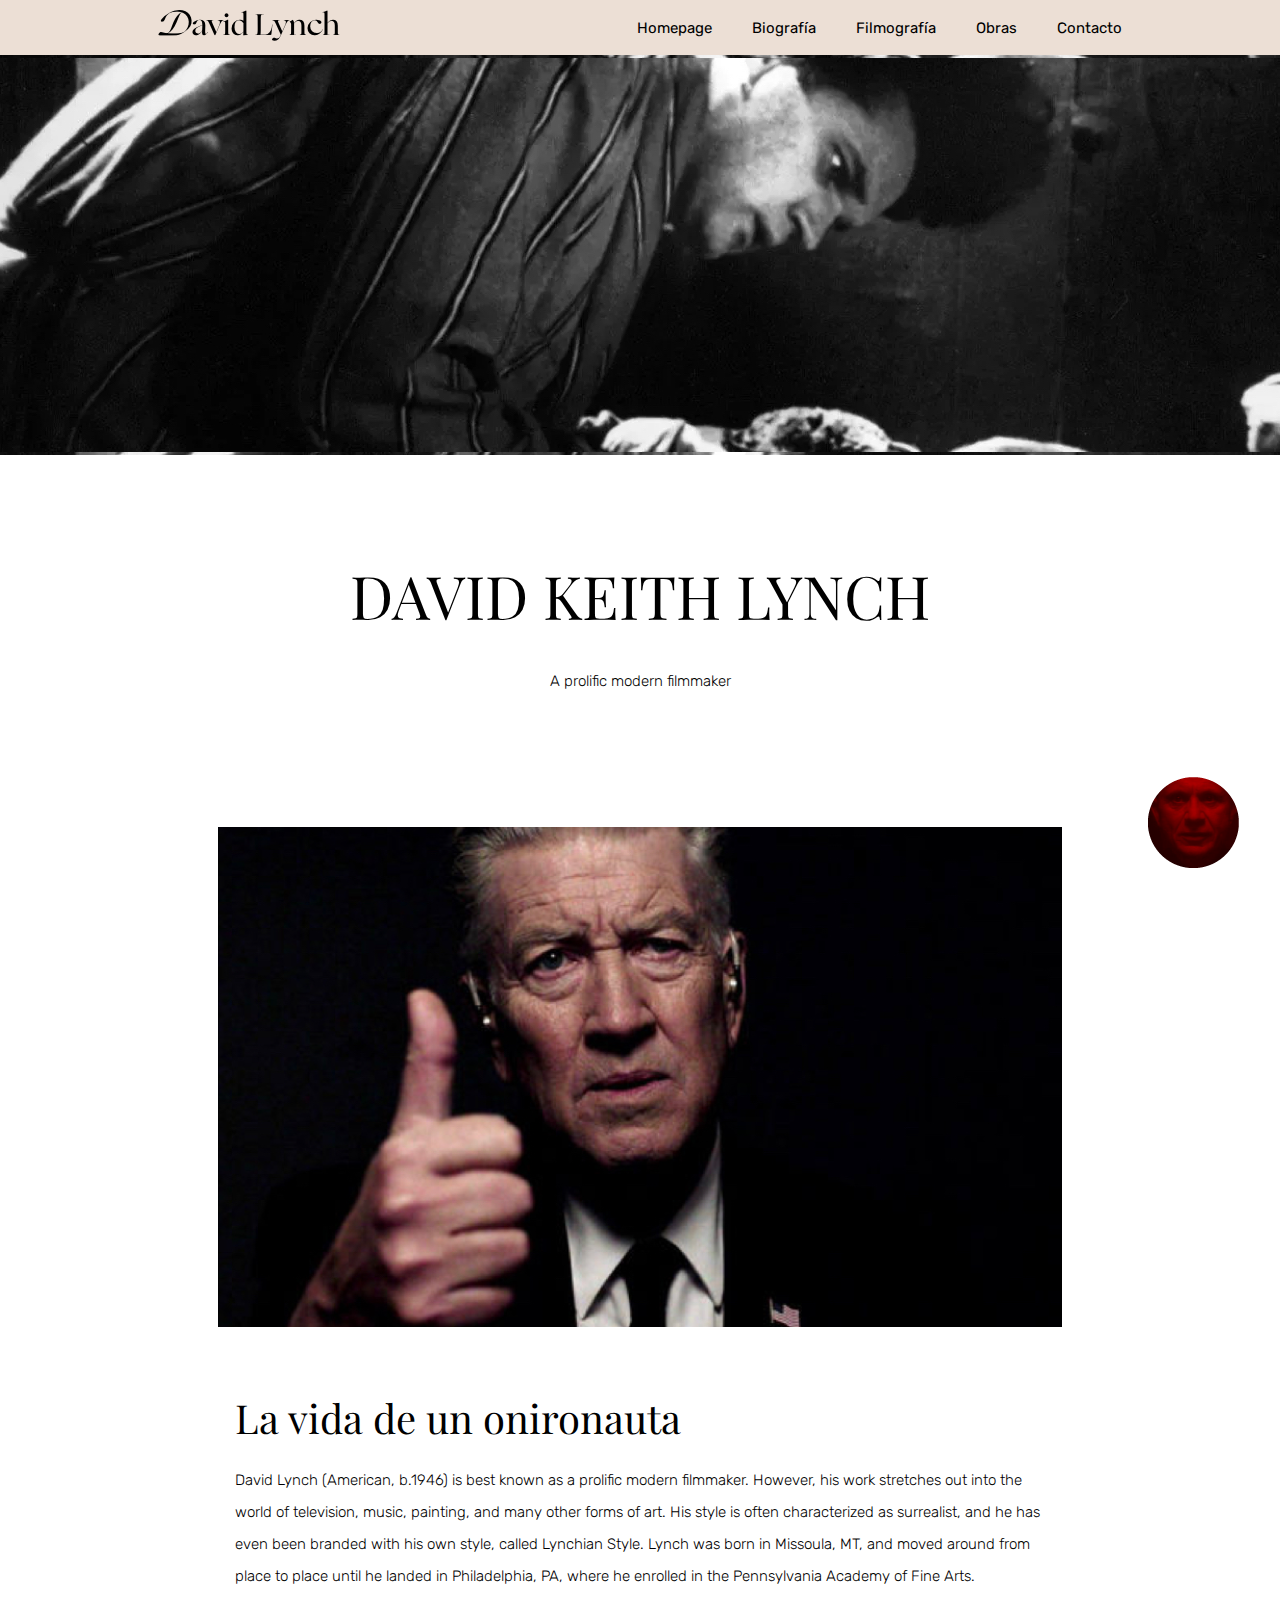
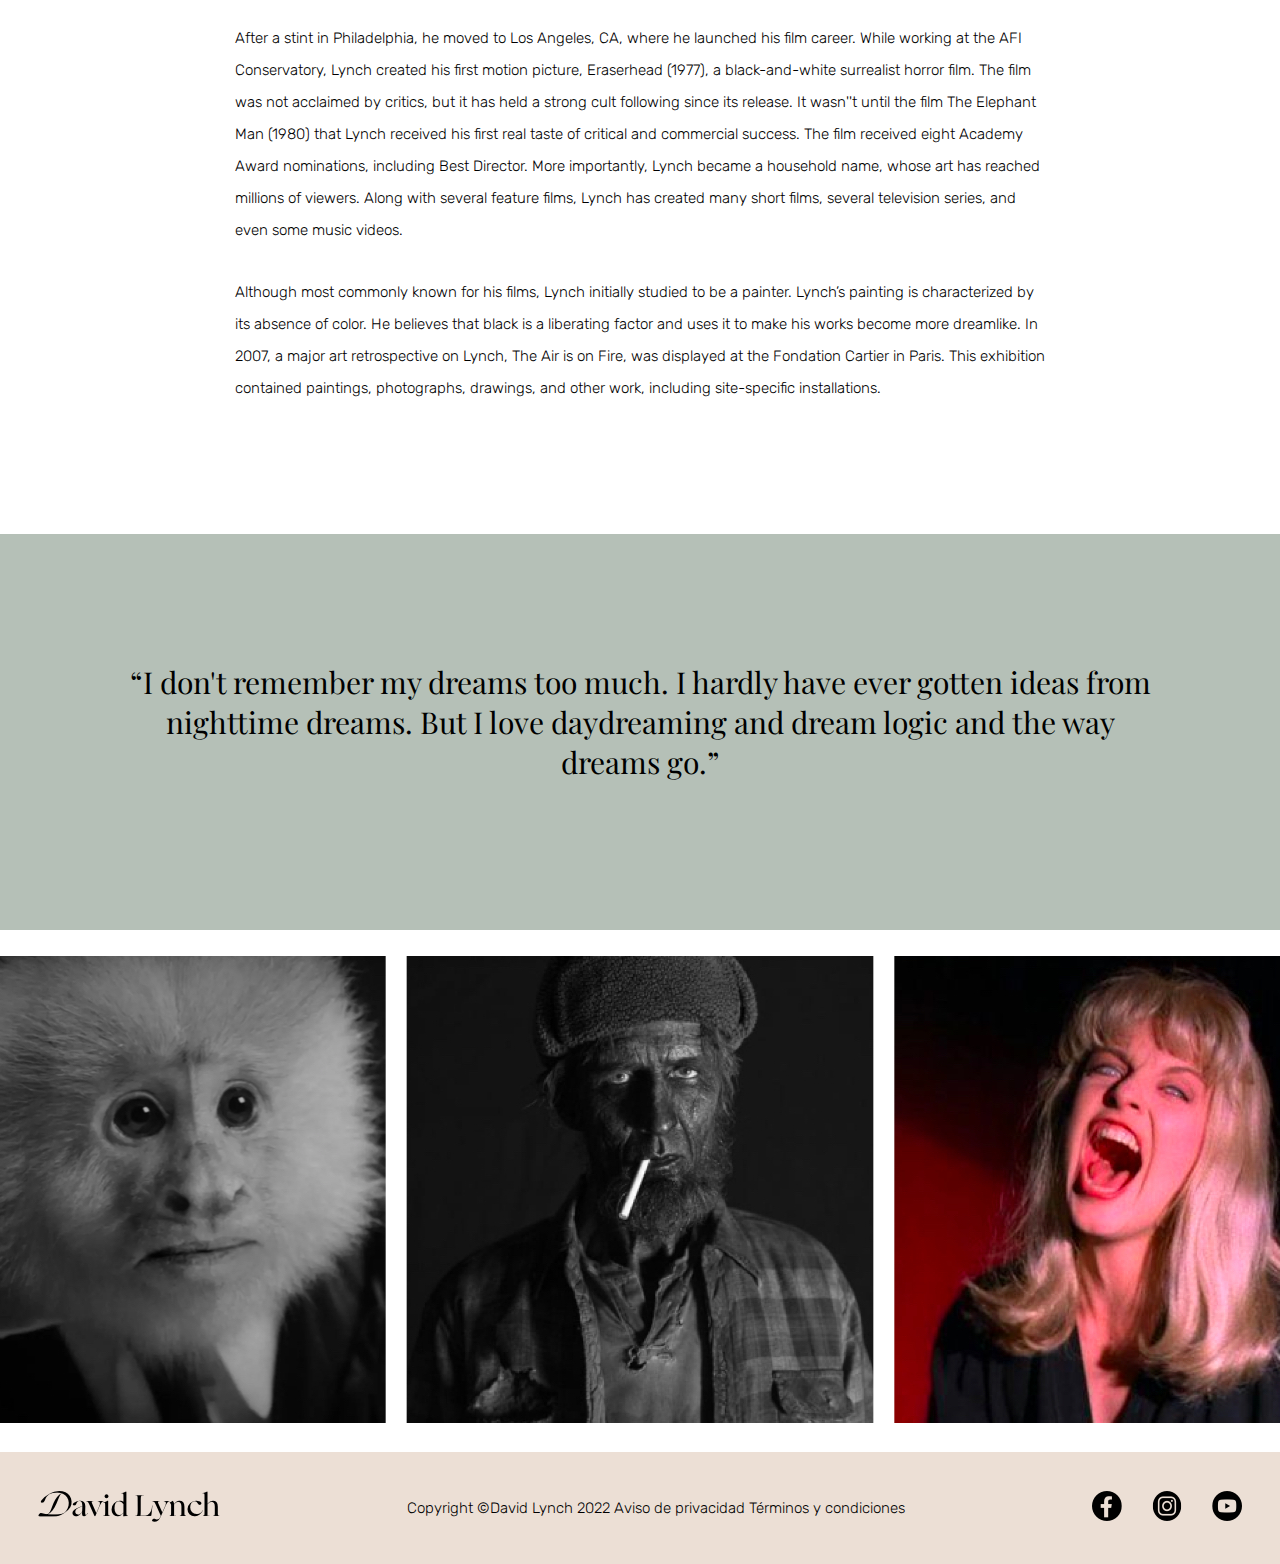
==== Pages/Biografia.html @ d625e441 "first commit" ====
<!DOCTYPE html>
<html lang="en">
<head>
    <meta charset="UTF-8">
    <meta http-equiv="X-UA-Compatible" content="IE=edge">
    <meta name="viewport" content="width=device-width, initial-scale=1.0">
    <link rel="stylesheet" href="../css/stylesheet.css">
    <link rel="stylesheet" href="https://fonts.googleapis.com/css2?family=Playfair+Display">
    <link rel="stylesheet" href="https://fonts.googleapis.com/css2?family=Playfair+Display:ital,wght@0,400;1,500&display=swap">
    <link rel="stylesheet" href="https://fonts.googleapis.com/css2?family=Rubik">
    <link rel="icon" href="../Images/Lynch-favicon.png">
    <title>David Lynch | Biografía</title>
</head>
<body>
     <!--INICIA CODIGO DE CONTENEDOR PADRE-->
    <div id="bio-ontainer">
            <!--INICIA HEADER-->
            <header id="header">
                <div class="headerLogo">
                    <a href="../index.html"><img src="../Images/David-Lynch-logo.png" alt="Lynch-Homepage"></a>
                </div>
                <div>
                    <nav> 
                        <ul>
                            <li><a href="../index.html">Homepage</a></li>
                            <li><a href="../Pages/Biografia.html">Biografía</a></li>
                            <li><a href="../Pages/Filmografia.html">Filmografía</a></li>
                            <li><a href="../Pages/Obras.html">Obras</a></li>
                            <li><a href="../Pages/Contacto.html">Contacto</a></li>
                        </ul>
                    </nav>
                </div>    
            </header>
        <!-- TERMINA HEADER -->
        <!-- INICIA CONTENIDO -->
        <main>
            <Section id="BioBloque1">
                <div class="Bio-img">
                </div>
            </Section>
            <Section id="BioBloque2">
                <div class="Bio-Cabeza">
                    <h1>
                        David Keith Lynch
                    </h1>
                    <p span class="Centeredtext">A prolific modern filmmaker</spam></p>
                </div>
                <div class="BioCabeza-img">
                </div>
                <div class="Bio-text">
                    <h2>La vida de un onironauta</h2>
                    <p>David Lynch (American, b.1946) is best known as a prolific modern filmmaker. However, his work stretches out into the world of television, music, painting, and many other forms of art. His style is often characterized as surrealist, and he has even been branded with his own style, called Lynchian Style. Lynch was born in Missoula, MT, and moved around from place to place until he landed in Philadelphia, PA, where he enrolled in the Pennsylvania Academy of Fine Arts.</p>
                    <p>After a stint in Philadelphia, he moved to Los Angeles, CA, where he launched his film career. While working at the AFI Conservatory, Lynch created his first motion picture, Eraserhead (1977), a black-and-white surrealist horror film. The film was not acclaimed by critics, but it has held a strong cult following since its release. It wasn''t until the film The Elephant Man (1980) that Lynch received his first real taste of critical and commercial success. The film received eight Academy Award nominations, including Best Director. More importantly, Lynch became a household name, whose art has reached millions of viewers. Along with several feature films, Lynch has created many short films, several television series, and even some music videos.</p>
                    <p>Although most commonly known for his films, Lynch initially studied to be a painter. Lynch’s painting is characterized by its absence of color. He believes that black is a liberating factor and uses it to make his works become more dreamlike. In 2007, a major art retrospective on Lynch, The Air is on Fire, was displayed at the Fondation Cartier in Paris. This exhibition contained paintings, photographs, drawings, and other work, including site-specific installations.</p>
                </div>
            </Section>
            <Section id="QuoteSection-flex">
                <div class="QuoteSection">
                    <h3>“I don't remember my dreams too much. I hardly have ever gotten ideas from nighttime dreams. But I love daydreaming and dream logic and the way dreams go.”</h3>
                </div>
            </Section>
            <Section class="BioImageGllery">
                <article>
                    <img src="../Images/Biography-img3.jpg" alt="Lynch-bio-3">
                </article>
                <article>
                    <img src="../Images/Biography-img4.jpg" alt="Lynch-bio-4">
                </article>
                <article>
                    <img src="../Images/Biography-img5.jpg" alt="Lynch-bio-5">
                </article>
            </Section> 
            <section class="fixed-image">
                <a href="https://c.tenor.com/D3eAYMCiX90AAAAC/david-lynch-what-did-jack-do.gif">
                    <div class="Imagen-fixed">
                    </div>
                </a>
            </section>
        </main>
        <!-- TERMINA CONTENIDO -->
        <!-- INICIA FOOTER -->
        <footer id="footer">
            <div>
                <a href="../index.html"><img src="../Images/David-Lynch-logo.png" alt="Lynch-Homepage"></a>
            </div>
            <div>
                <p>Copyright ©David Lynch 2022	Aviso de privacidad	Términos y condiciones </p>
            </div>
            <div class="Social-logos">
                <a href="https://www.facebook.com/"><img src="../Images/Lynch-footer-redes1.png" alt="Facebook"></a>
                <a href="https://instagram.com"><img src="../Images/Lynch-footer-redes2.png" alt="Instagram"></a>
                <a href="https://Youtube.com"><img src="../Images/Lynch-footer-redes3.png" alt="Youtube"></a> 
            </div>      
        </footer>
        <!-- TERMINA FOOTER -->
    </div>
</body>
</html>
---- css/stylesheet.css ----
/*---------------COMIENZA CODIGO CSS DEL INDEX---------------*/


/* RESET */
*{
    padding: 0;
    margin: 0;
}

/* ESTILOS DE TEXTO */

h1 {
    font-family: 'Playfair Display', serif;
    font-size: 60px;
    font-weight: 100;
    text-align: left;
    text-transform: uppercase;
    line-height: 5rem;
    padding-bottom: 30px;
    margin: auto;
}

    @media screen and (max-width: 767px){
        h1{
            font-size: 40px;
            font-weight: 80;
            line-height: 4rem;
            padding-bottom: 20px;
        }
    }

h2 {
    font-family: 'Playfair Display', serif;
    font-size: 40px;
    font-weight:100;
    margin: auto;
    padding-bottom: 20px;
}

    @media screen and (max-width: 767px){
        h2{
            font-size: 30px;
            font-weight:90;
        }
    }

h3 {
    font-family: 'Playfair Display', serif;
    font-size: 30px;
    font-weight:200;
    margin: auto;
    padding-bottom: 20px;
}

h4 {
    font-family: 'Playfair Display', serif;
    font-style: italic;
    font-size: 15px;
    font-weight:bold;
    margin: auto;
}

p {
    font-family: 'Rubik', sans-serif;
    font-size: 15px;
    font-weight: lighter;
    text-align: left;
    line-height: 2rem;
    margin: auto;
    padding-bottom: 30px;
}

    @media screen and (max-width: 767px){
        p{
            font-size: 13px;
            line-height: 30px;
            padding-bottom: 20px;
            
        }
    }

.span-italic{
    font-style: italic;
}

.Centeredtext {
    text-align: center;
}

/* ESTILOS DE BOTON */

button{
    width: 200px;
    padding: 2%;
    font-family: 'Rubik', sans-serif;
    font-size: 15px;
    font-weight: lighter;
    background-color: rgb(236, 223, 213);
    color: rgb(0, 0, 0);
    border: none;
    transition: 0.5s;
    float: left;
} 

    button:hover{
        background-color: rgb(51, 121, 65);
        color: rgb(255, 255, 255);
        border: none;
        cursor: pointer;
    }

 /* GRID LAYOUT */

 #container{
    display:grid;
    grid-template-areas:
        "header"
        "hero"
        "about"
        "films"
        "video"
        "footer";
    grid-template-rows: auto;
    grid-template-columns: 100%;
    box-sizing: border-box;
}

 header {
    grid-area: header;
    display: flex;
    background-color: rgb(236, 223, 213);
    justify-content: space-around;
    align-items: center;
    padding:10px;
}

#hero {
    grid-area: hero;
    display: flex;
    flex-direction: column;
}

/* MENU DE NAVEGACION */

.headerLogo {
    display: flex;
}

header a {
    font-family: 'Rubik',Calibri,sans-serif;
    font-size: 15px;
    text-align: center;
    text-decoration: none;
    color: #000000;
    transition: 0.5s;
}


header a:hover {
    text-decoration: underline;
    color: rgb(150, 150, 150);
}

header ul {
    list-style-type: none;
    display:flex;
    /* padding:10px; */
    gap: 40px;
}

/* HERO DEL HOME */

.hero-image {
    background-image: linear-gradient(rgba(0, 0, 0, 0.5), rgba(0, 0, 0, 0.5)), url("../Images/Homepage-section1.jpg");
    /* height: 1024px; */
    background-position: center center;
    background-repeat: no-repeat;
    background-size: cover;
    position: inherit;
    display: flex;
}

.hero-text {
    color:white;
    width: 500px;
    padding: 15% 0 15% 10%;
    text-align: center;
    /* padding-top: 20%; */
    display:flex;
    flex-direction: column;
}

    @media screen and (max-width: 767px){
        .hero-text {
            width: 100%;
            padding: 50% 10% 50% 10%;
            max-height: 700px;
        }
    }

/* SECCION DOS DEL HOME */

#BloqueDos {
    grid-area: about;
    display: flex;
    padding: 10%;
    justify-content: space-between;
    gap: 100px;
}


.Imagen-BloqueDos img {
    -webkit-filter: blur(3px);
    filter: blur(8px);
    -webkit-transition: .3s ease-in-out;
    transition: .4s ease-in-out;
    cursor: pointer;
}


.Imagen-BloqueDos img:hover {
    -webkit-filter: blur(0);
    filter: blur(0);
}  

.Texto-BloqueDos {
    display: block;
    width:600px;
    margin-top: 10%;
}


/* SECCION TRES DEL HOME */

#BloqueTres{
    grid-area: films;
    display: flex;
    flex-direction: column;
    background: linear-gradient(-55deg, #f7dcd4, #8dbea5, #f5b46a, #c1b5d7);
	background-size: 400% 400%;
	animation: gradient 10s ease infinite;
    padding: 10%;
}

@keyframes gradient {
	0% {
		background-position: 0% 50%;
	}
	50% {
		background-position: 100% 50%;
	}
	100% {
		background-position: 0% 50%;
	}
}

.Section3texto{
    width:600px;
    margin: auto;
}

    .Section3texto p,h3 {
        text-align: center;
    }

.Filmes{
    display: flex;
    justify-content: space-between;
    padding: 3%;

}

.Filmes img{
    transition: .4s ease-in-out;
    cursor:pointer;
}

.Filmes img:hover{
    clip-path: polygon(50% 0%, 100% 50%, 50% 100%, 0% 50%);
    transform: translateY(-10%);
    /* transition-timing-function: var(--bounce-out); */
  }

.Imagen-fixed {
    position: fixed;
    width: 100px;
    height: 100px;
    margin: auto;
    background: url("../Images/Lynch-fixed-home.png");
    background-position: center;
    background-size: cover;
    -webkit-animation:spin 2s linear infinite;
    -moz-animation:spin 2s linear infinite;
    animation:spin 2s linear infinite;
    right: 3%;
    bottom: 3%;
    cursor:pointer;
    /* z-index: 1; */
}

@-moz-keyframes spin { 
    100% { -moz-transform: rotate(360deg); } 
}
@-webkit-keyframes spin { 
    100% { -webkit-transform: rotate(360deg); } 
}
@keyframes spin { 
    100% { 
        -webkit-transform: rotate(360deg); 
        transform:rotate(360deg); 
    } 
}

/* VIDEO IFRAME */

#Video{
    grid-area: video;
    display: flex;
}

/* FOOTER DEL SITIO */

#footer{
    display: flex;
    grid-area: footer;
    padding:3%;
    background-color: rgb(236, 223, 213);
    align-items: center;
    justify-content: space-between;
} 

#footer p{
    padding-bottom: 0px;
}

#footer a:hover{
    opacity: 0.5;
    transition: 0.5s;
}

    #footer a:hover{
        opacity: 0.2;
    }

.Social-logos{
    display: flex;
    gap:30px
}

/* MEDIA QUERIES */

@media screen and (max-width: 767px){
    #header {
        display: block;
    }

    #header ul {
        display: none;
    }

    .headerLogo {
        display: flex;
        justify-content: center;
    }

    #BloqueDos {
        display: flex;
        flex-direction: column-reverse;
        gap:0;
    }

    .Imagen-BloqueDos{ 
        margin: auto;
    }

    .Texto-BloqueDos {
        display: block;
        width:80%;
        padding: 10% 0 10% 0;
        margin: 0 auto;
    }

    #BloqueTres {
        width: 80%;
    }
    
    .Section3texto{
        width:100%;
        margin: auto;
    }
    
    .Filmes{
        display: flex;
        flex-direction: column;
        gap: 50px;
        margin: auto;
    
    }

    #BloqueDos {
        width:100%;
        padding:0%;
        overflow: hidden;

    }

    #footer{
        display: flex;
        flex-direction: column;
        padding:10% 90px 10% 90px;
        gap: 20px;
        margin: 0 auto;
    }
    
    #footer p{
        text-align: center;
    }

    .fixed-image {
        display: none;
    }
    
}




/*---------------COMIENZA CODIGO CSS DE BIOGRAFÍA---------------*/


/* SECCION UNO DE BIOGRAFIA */

#bio-ontainer{
    display: grid;
    grid-template-areas:
        "header"
        "main"
        "footer";
    grid-template-rows: auto;
    grid-template-columns: 100%;
    box-sizing: border-box;
}

/* header{
    grid-area: header;
    display: flex;
}

main{
    grid-area: main;
}

footer {
    grid-area: footer;
    display: flex;
} */

#BioBloque1{
    display: flex;
    flex-direction: column;
}

.Bio-img{
    overflow: hidden;
    background-image: url(../Images/Biography-img1.jpg);
    background-position:center;
    height: 400px;
}

#BioBloque2{
    display: flex;
    flex-direction: column;
}


.Bio-Cabeza {
    padding: 100px;
    text-align: center;
}
    .Bio-Cabeza h1, img{
        text-align: center;
    }

    @media screen and (max-width: 767px){
        .Bio-Cabeza {
            width: 80%;
            padding: 100px 0 0 0;
            margin: 0 auto;
        }
    }

/* .BioCabeza-img {
    padding-top: 50px;
} */

.Bio-text {
    width: 810px;
    margin:0 auto;
    padding-bottom: 100px;
    padding-top: 5%;

}

    @media screen and (max-width: 767px){
        .Bio-text {
            width: 80%;
            margin:0 auto;
            padding-top: 10%;
        
        }
    }


.BioCabeza-img{
    overflow: hidden;
    background-image: url(../Images/Biography-img2.jpg);
    width:66%;
    height: 500px;
    margin: 0 auto;
    background-size:cover;
    background-position: center center;
    transition: transform .9s;
    cursor: pointer;
}

.BioCabeza-img:hover{
    transform: scale(1.12); 
    filter: hue-rotate(235deg);
}
        @media screen and (max-width: 767px){
            .BioCabeza-img{
                width:80%;
                height: 500px;
            }
            
        }
/* SECCION DOS DE BIOGRAFIA */

#QuoteSection-flex{
    display: flex;
}

.QuoteSection{
    background-color: rgb(181, 192, 183);
    padding: 10%;
}

/* SECCION TRES DE BIOGRAFÍA */

.BioImageGllery {
    display: flex;
    gap: 20px;
    justify-content: center;
    padding: 2% 0;
    overflow: hidden;
    cursor: pointer;
}

.BioImageGllery img{
    transition: transform .9s;
}

.BioImageGllery img:hover{
    -ms-transform: scale(.9); /* IE 9 */
    -webkit-transform: scale(.9); /* Safari 3-8 */
    transform: scale(.9); 
    filter: invert(100%);
    
}


    @media screen and (max-width: 767px){
        .BioImageGllery {
            display: flex;
            flex-direction: column;
            align-items: center;
            padding: 5% 0 5% 0;
        
        }
    }


/*---------------COMIENZA CODIGO CSS DE FILMOGRAFÍA---------------*/

.Films-hero-image {
    background-image: linear-gradient(rgba(0, 0, 0, 0.5), rgba(0, 0, 0, 0.5)), url("../Images/Filmografia-section1.jpeg");
    height: 460px;
    background-position: center center;
    background-repeat: no-repeat;
    background-size: cover;
    position: inherit;
}

.Films-hero-text {
    color: white;
    width: 500px;
    margin: 0 auto;
    padding-top: 10%;
}


.FilmsRow {
    display: flex;
    padding: 50px 100px;
    justify-content: center;
    gap: 20px;

}

/*---------------COMIENZA CODIGO CSS DE OBRAS---------------*/

.Obra-Hero {
    background-color: rgb(181, 192, 183);;
    height: 580px;
}

.Obra-Hero-text {
    width: 444px;
    margin: 0 auto;
    text-align: center;
    padding-top: 80px;
}

    .Obra-Hero-text img{
        padding-bottom: 20px;
    }


.Container-BloqueDos{
    padding: 150px;
}

.ObraImagen-BloqueDos {
    display: inline-block;
    width: 50%;
    position: relative;
}

.ObraTexto-BloqueDos {
    display: inline-block;
    width:500px;
    position: absolute;
    margin-top: 10%;
}


.Obra-Section3 {
    padding: 100px;
    background-color: rgb(234, 242, 236);
    text-align: center;
}

.Obra-Section3Content {
    width: 700px;
    margin: 0 auto;
}



/*---------------COMIENZA CODIGO CSS DE contacto---------------*/

.Contacto-hero-image{
    background-image: url("../Images/Contacto-img1.jpg");
    height: 500px;
    background-position: center center;
    background-size: cover;
}

.ContactForm {
    padding:100px;
    width:600px;
    margin: 0 auto;
}

#Formulario p {
    padding-bottom: 0px;
}

.InputForm {
    width: 600px;
    padding: 2% 2%;
    background-color: #e5e5e5;
    border: none;
}

.InputForm-textarea {
    width: 600px;
    padding: 2% 2%;
    background-color: #e5e5e5;
    border: none;
    height: 150px;
}

.radio-form{
    width:600px;
    display: flex;
    gap: 30px;
}

.form-buttons {
    display: flex;
    gap: 20px;
}

.formButton{
    width: 200px;
    padding: 2%;
    font-family: 'Rubik', sans-serif;
    font-size: 15px;
    font-weight: lighter;
    background-color: rgb(236, 223, 213);
    color: rgb(0, 0, 0);
    border: none;
    transition: 0.5s;
    float: left;
}

.formButton:hover{
    background-color: rgb(51, 121, 65);
    color: rgb(255, 255, 255);
    border: none;
    cursor: pointer;
}

.hombre-form {
    width: 50%;
    display: flex;
    background-color: #e5e5e5;
    padding: 2% 2%;
    align-items: center;
}

.placeholder{
    font-size: 13px;
    text-align: left;
}
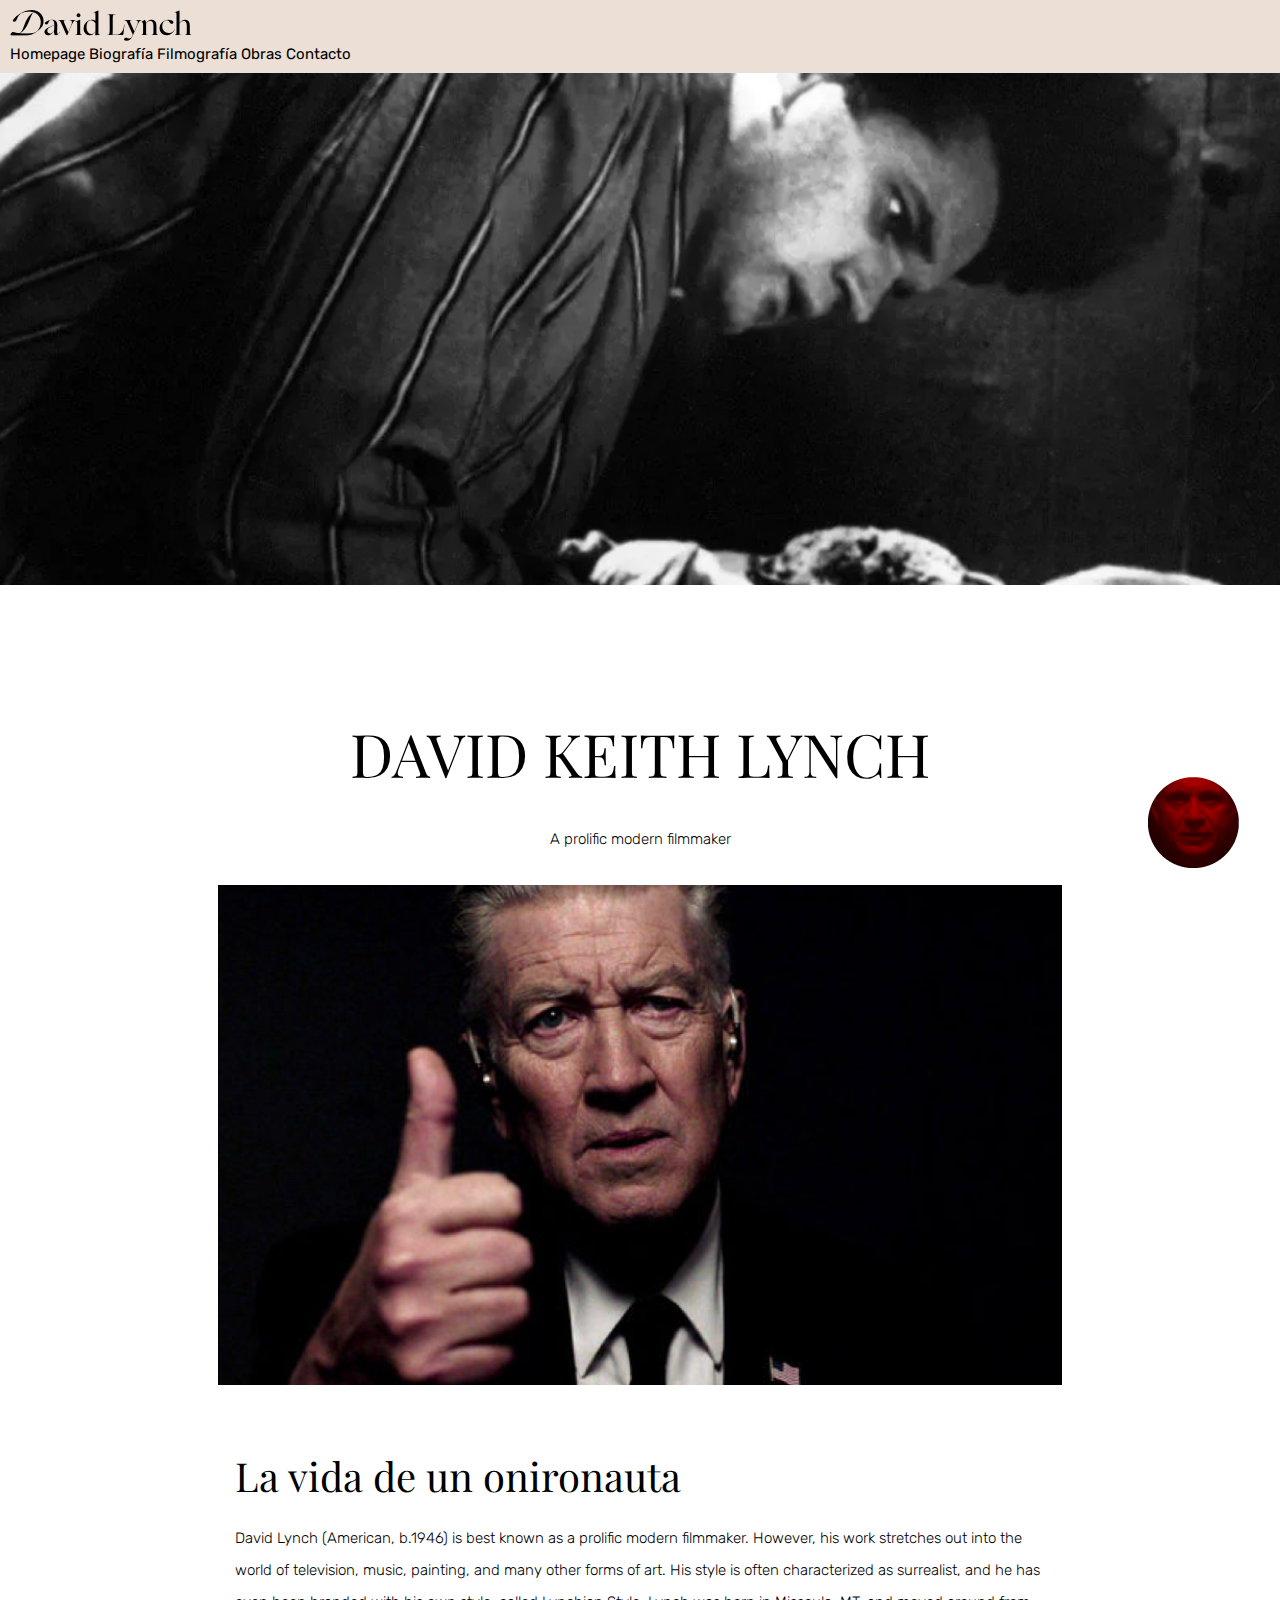
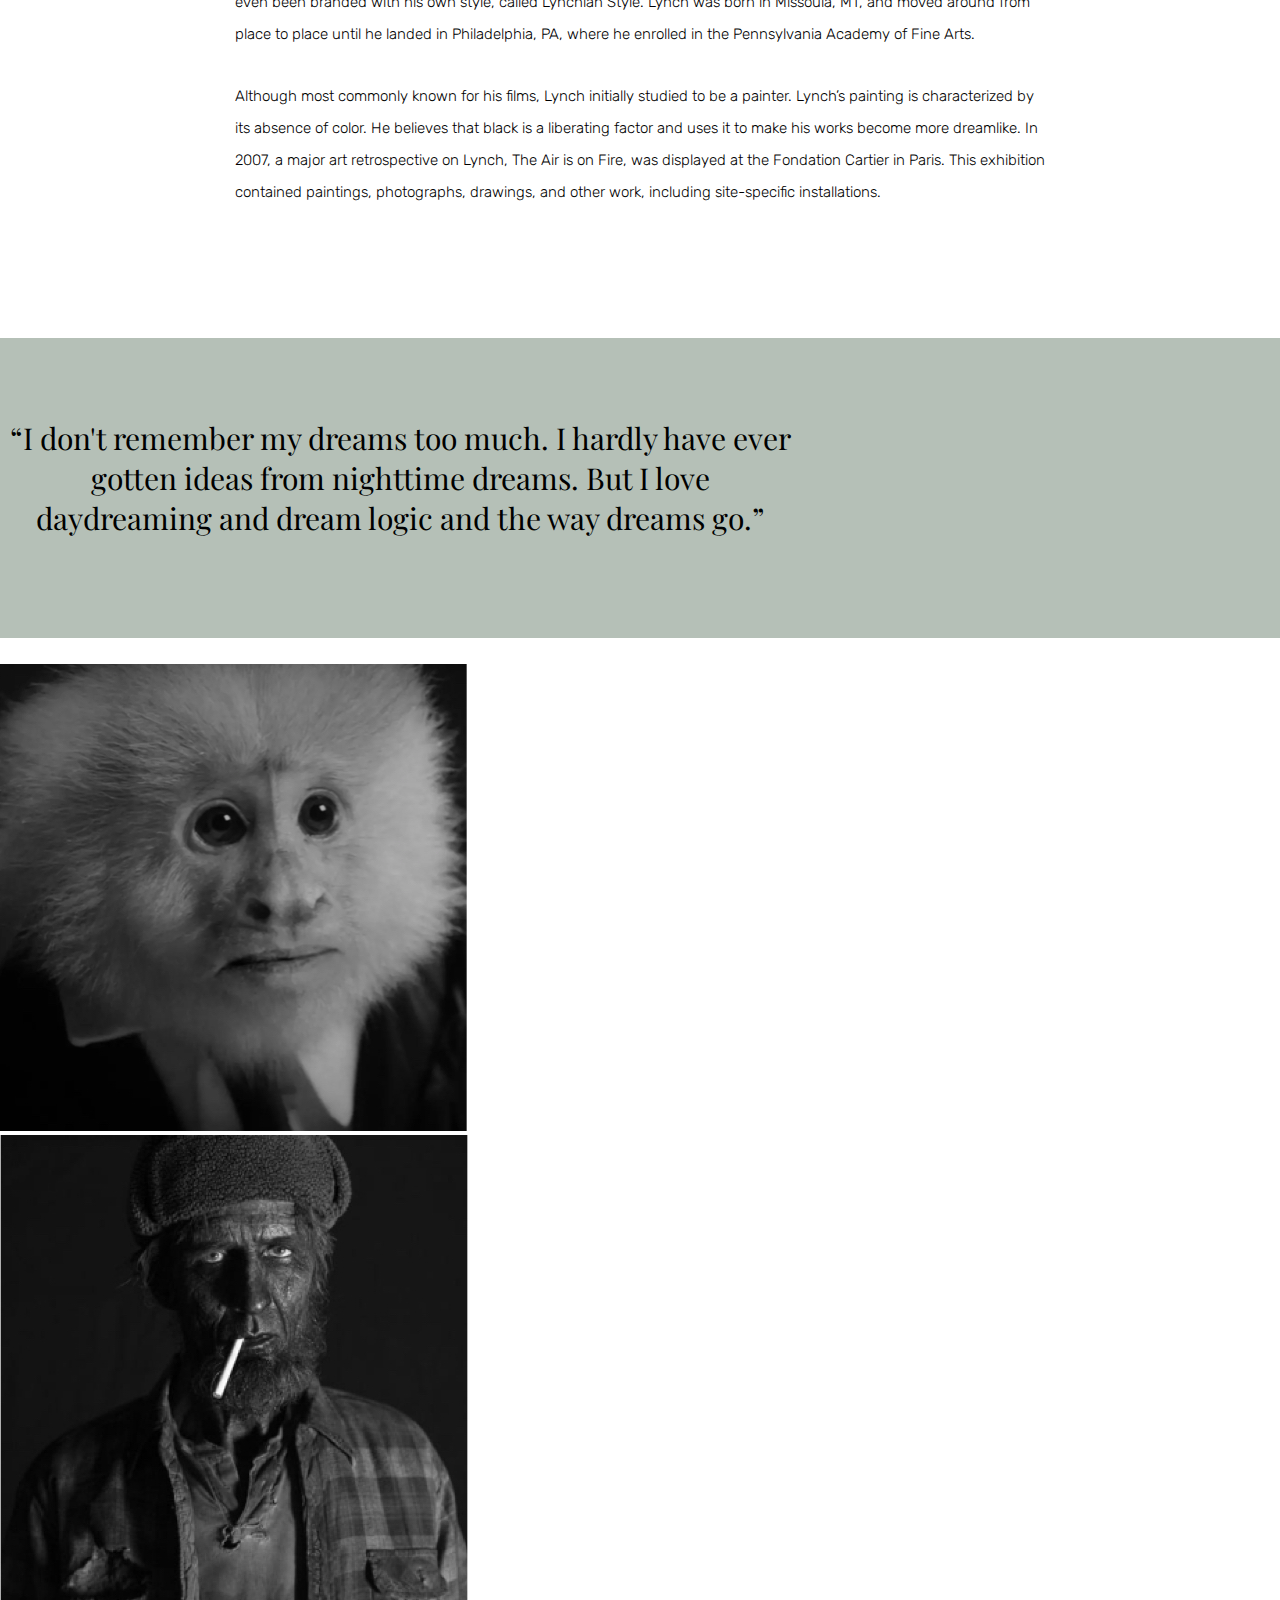
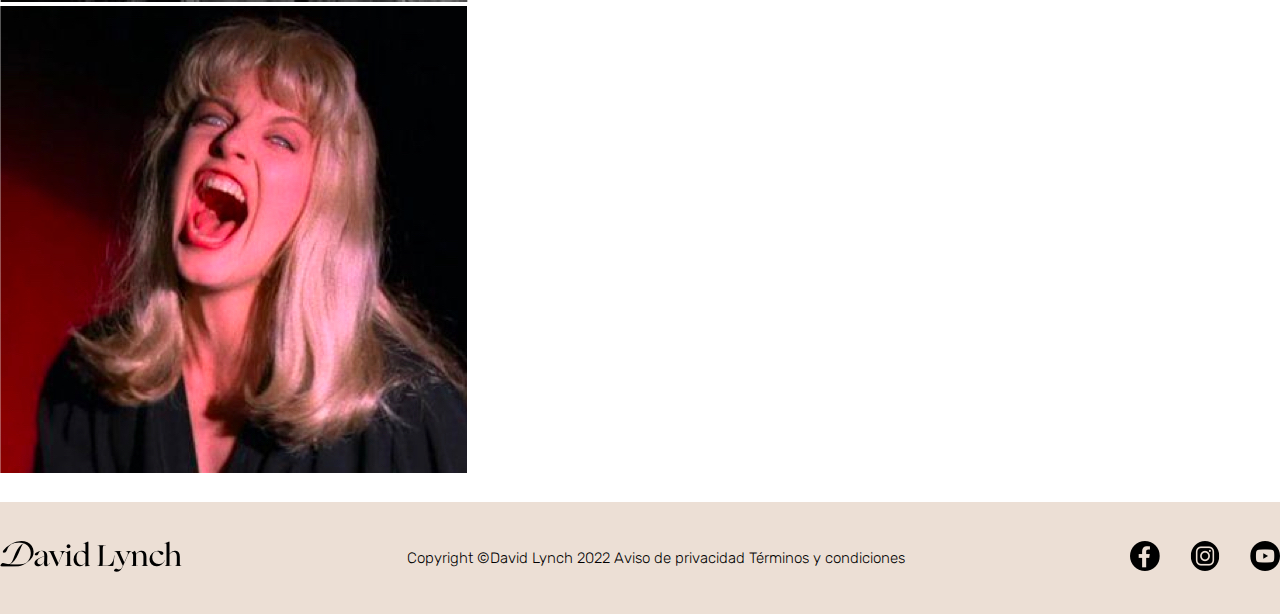
==== commit 18730e44: "Proyecto en repositorio" ====
--- a/Pages/Biografia.html
+++ b/Pages/Biografia.html
@@ -4,6 +4,8 @@
     <meta charset="UTF-8">
     <meta http-equiv="X-UA-Compatible" content="IE=edge">
     <meta name="viewport" content="width=device-width, initial-scale=1.0">
+     <!-- Bootstrap CSS -->
+    <link href="https://cdn.jsdelivr.net/npm/bootstrap@5.1.3/dist/css/bootstrap.min.css" rel="stylesheet" integrity="sha384-1BmE4kWBq78iYhFldvKuhfTAU6auU8tT94WrHftjDbrCEXSU1oBoqyl2QvZ6jIW3" crossorigin="anonymous">
     <link rel="stylesheet" href="../css/stylesheet.css">
     <link rel="stylesheet" href="https://fonts.googleapis.com/css2?family=Playfair+Display">
     <link rel="stylesheet" href="https://fonts.googleapis.com/css2?family=Playfair+Display:ital,wght@0,400;1,500&display=swap">
@@ -12,33 +14,40 @@
     <title>David Lynch | Biografía</title>
 </head>
 <body>
-     <!--INICIA CODIGO DE CONTENEDOR PADRE-->
-    <div id="bio-ontainer">
-            <!--INICIA HEADER-->
-            <header id="header">
-                <div class="headerLogo">
-                    <a href="../index.html"><img src="../Images/David-Lynch-logo.png" alt="Lynch-Homepage"></a>
-                </div>
-                <div>
-                    <nav> 
-                        <ul>
-                            <li><a href="../index.html">Homepage</a></li>
-                            <li><a href="../Pages/Biografia.html">Biografía</a></li>
-                            <li><a href="../Pages/Filmografia.html">Filmografía</a></li>
-                            <li><a href="../Pages/Obras.html">Obras</a></li>
-                            <li><a href="../Pages/Contacto.html">Contacto</a></li>
-                        </ul>
+        <!--INICIA HEADER-->
+        <div class="header-nav">
+            <div class="container">
+                <header id="header">
+                    <nav class="navbar navbar-expand-lg navbar-light navbar-justify">
+                        <div class="container-fluid">
+                            <div class="headerLogo">
+                                <a href="../index.html"><img src="../Images/David-Lynch-logo.png" alt="Lynch-Homepage"></a>
+                            </div> 
+                        <div class="navbar-toggler toggler-span" type="toggler-icon" data-bs-toggle="collapse" data-bs-target="#navbarNavAltMarkup" aria-controls="navbarNavAltMarkup" aria-expanded="false" aria-label="Toggle navigation">
+                            <span class="navbar-toggler-icon"></span>
+                        </div>
+                        <div class="collapse navbar-collapse" id="navbarNavAltMarkup">
+                            <div class="navbar-nav header-span">
+                            <a class="nav-link" href="../index.html">Homepage</a>
+                            <a class="nav-link active" aria-current="page" href="../Pages/Biografia.html">Biografía</a>
+                            <a class="nav-link" href="../Pages/Filmografia.html">Filmografía</a>
+                            <a class="nav-link" href="../Pages/Obras.html">Obras</a>
+                            <a class="nav-link" href="../Pages/Contacto.html">Contacto</a>
+                            </div>
+                        </div>
+                        </div>
                     </nav>
-                </div>    
-            </header>
+                </header>
+            </div>
+        </div>
         <!-- TERMINA HEADER -->
         <!-- INICIA CONTENIDO -->
         <main>
-            <Section id="BioBloque1">
+            <div class="container-fluid BioBloque1">
                 <div class="Bio-img">
                 </div>
-            </Section>
-            <Section id="BioBloque2">
+            </div>
+            <div class="container d-flex flex-column BioBloque2">
                 <div class="Bio-Cabeza">
                     <h1>
                         David Keith Lynch
@@ -50,16 +59,15 @@
                 <div class="Bio-text">
                     <h2>La vida de un onironauta</h2>
                     <p>David Lynch (American, b.1946) is best known as a prolific modern filmmaker. However, his work stretches out into the world of television, music, painting, and many other forms of art. His style is often characterized as surrealist, and he has even been branded with his own style, called Lynchian Style. Lynch was born in Missoula, MT, and moved around from place to place until he landed in Philadelphia, PA, where he enrolled in the Pennsylvania Academy of Fine Arts.</p>
-                    <p>After a stint in Philadelphia, he moved to Los Angeles, CA, where he launched his film career. While working at the AFI Conservatory, Lynch created his first motion picture, Eraserhead (1977), a black-and-white surrealist horror film. The film was not acclaimed by critics, but it has held a strong cult following since its release. It wasn''t until the film The Elephant Man (1980) that Lynch received his first real taste of critical and commercial success. The film received eight Academy Award nominations, including Best Director. More importantly, Lynch became a household name, whose art has reached millions of viewers. Along with several feature films, Lynch has created many short films, several television series, and even some music videos.</p>
                     <p>Although most commonly known for his films, Lynch initially studied to be a painter. Lynch’s painting is characterized by its absence of color. He believes that black is a liberating factor and uses it to make his works become more dreamlike. In 2007, a major art retrospective on Lynch, The Air is on Fire, was displayed at the Fondation Cartier in Paris. This exhibition contained paintings, photographs, drawings, and other work, including site-specific installations.</p>
                 </div>
-            </Section>
-            <Section id="QuoteSection-flex">
-                <div class="QuoteSection">
+            </div>
+            <div class="container-fluid quote">
+                <div class="container QuoteSection">
                     <h3>“I don't remember my dreams too much. I hardly have ever gotten ideas from nighttime dreams. But I love daydreaming and dream logic and the way dreams go.”</h3>
                 </div>
-            </Section>
-            <Section class="BioImageGllery">
+            </div>
+            <div class="container-fluid d-flex BioImageGllery">
                 <article>
                     <img src="../Images/Biography-img3.jpg" alt="Lynch-bio-3">
                 </article>
@@ -69,7 +77,7 @@
                 <article>
                     <img src="../Images/Biography-img5.jpg" alt="Lynch-bio-5">
                 </article>
-            </Section> 
+            </div>
             <section class="fixed-image">
                 <a href="https://c.tenor.com/D3eAYMCiX90AAAAC/david-lynch-what-did-jack-do.gif">
                     <div class="Imagen-fixed">
@@ -79,20 +87,23 @@
         </main>
         <!-- TERMINA CONTENIDO -->
         <!-- INICIA FOOTER -->
-        <footer id="footer">
-            <div>
-                <a href="../index.html"><img src="../Images/David-Lynch-logo.png" alt="Lynch-Homepage"></a>
-            </div>
-            <div>
-                <p>Copyright ©David Lynch 2022	Aviso de privacidad	Términos y condiciones </p>
-            </div>
-            <div class="Social-logos">
-                <a href="https://www.facebook.com/"><img src="../Images/Lynch-footer-redes1.png" alt="Facebook"></a>
-                <a href="https://instagram.com"><img src="../Images/Lynch-footer-redes2.png" alt="Instagram"></a>
-                <a href="https://Youtube.com"><img src="../Images/Lynch-footer-redes3.png" alt="Youtube"></a> 
-            </div>      
+        <footer class="container-fluid footer-container">
+            <div class="container footer">
+                <div>
+                    <a href="../index.html"><img src="../Images/David-Lynch-logo.png" alt="Lynch-Homepage"></a>
+                </div>
+                <div>
+                    <p>Copyright ©David Lynch 2022	Aviso de privacidad	Términos y condiciones </p>
+                </div>
+                <div class="Social-logos">
+                    <a href="https://www.facebook.com/"><img src="../Images/Lynch-footer-redes1.png" alt="Facebook"></a>
+                    <a href="https://instagram.com"><img src="../Images/Lynch-footer-redes2.png" alt="Instagram"></a>
+                    <a href="https://Youtube.com"><img src="../Images/Lynch-footer-redes3.png" alt="Youtube"></a> 
+                </div>
+            </div>     
         </footer>
         <!-- TERMINA FOOTER -->
     </div>
+    <script src="https://cdn.jsdelivr.net/npm/bootstrap@5.1.3/dist/js/bootstrap.bundle.min.js" integrity="sha384-ka7Sk0Gln4gmtz2MlQnikT1wXgYsOg+OMhuP+IlRH9sENBO0LRn5q+8nbTov4+1p" crossorigin="anonymous"></script>  
 </body>
 </html>--- a/css/stylesheet.css
+++ b/css/stylesheet.css
@@ -5,6 +5,7 @@
 *{
     padding: 0;
     margin: 0;
+    box-sizing: inherit;
 }
 
 /* ESTILOS DE TEXTO */
@@ -99,7 +100,6 @@
     color: rgb(0, 0, 0);
     border: none;
     transition: 0.5s;
-    float: left;
 } 
 
     button:hover{
@@ -109,25 +109,8 @@
         cursor: pointer;
     }
 
- /* GRID LAYOUT */
-
- #container{
-    display:grid;
-    grid-template-areas:
-        "header"
-        "hero"
-        "about"
-        "films"
-        "video"
-        "footer";
-    grid-template-rows: auto;
-    grid-template-columns: 100%;
-    box-sizing: border-box;
-}
-
- header {
-    grid-area: header;
-    display: flex;
+
+ #header {
     background-color: rgb(236, 223, 213);
     justify-content: space-around;
     align-items: center;
@@ -144,6 +127,43 @@
 
 .headerLogo {
     display: flex;
+}
+
+.header-nav {
+    background-color: rgb(236, 223, 213);
+}
+
+/* .header-span {
+    background-color: rgb(236, 223, 213);
+} */
+
+.navbar-expand-lg .navbar-collapse {
+    justify-content: end;
+}
+
+
+.navbar-toggler{
+    display: flex;
+    justify-content: end;
+    cursor: pointer;
+}
+
+.navbar-light .navbar-toggler{
+    border-color: none !important;
+
+}
+
+
+.navbar-toggler:focus{
+    box-shadow: none !important;
+}
+
+.toggler-span button:hover {
+    background-color: none !important;
+}
+
+.nav-link {
+    text-align: left;
 }
 
 header a {
@@ -180,32 +200,44 @@
     display: flex;
 }
 
+.hero-image, .container-fluid{
+    padding-right: 0;
+    padding-left: 0;
+}
+
+.container {
+    padding-right: 0;
+    padding-left: 0;
+}
+
 .hero-text {
     color:white;
     width: 500px;
-    padding: 15% 0 15% 10%;
-    text-align: center;
+    padding: 20% 0 20% 0;
+    text-align: left;
     /* padding-top: 20%; */
     display:flex;
     flex-direction: column;
 }
 
-    @media screen and (max-width: 767px){
+    @media screen and (max-width: 768px){
         .hero-text {
-            width: 100%;
-            padding: 50% 10% 50% 10%;
-            max-height: 700px;
+            width: 80%;
+            padding: 30% 0 30% 10%;
         }
     }
 
 /* SECCION DOS DEL HOME */
 
-#BloqueDos {
-    grid-area: about;
-    display: flex;
-    padding: 10%;
-    justify-content: space-between;
-    gap: 100px;
+.bloqueDos {
+    padding:10% 0 10% 0;
+    gap: 5%;
+}
+
+@media screen and (max-width: 768px){
+    .bloqueDos {
+        flex-direction: column-reverse;
+    }
 }
 
 
@@ -232,15 +264,18 @@
 
 /* SECCION TRES DEL HOME */
 
-#BloqueTres{
-    grid-area: films;
-    display: flex;
-    flex-direction: column;
+.BloqueTres{
     background: linear-gradient(-55deg, #f7dcd4, #8dbea5, #f5b46a, #c1b5d7);
 	background-size: 400% 400%;
 	animation: gradient 10s ease infinite;
-    padding: 10%;
-}
+    padding:10% 0 10% 0;
+}
+
+    @media screen and (max-width: 768px){
+        .BloqueTres{
+            padding:20% 0 20% 0;
+        }
+    }
 
 @keyframes gradient {
 	0% {
@@ -264,20 +299,20 @@
     }
 
 .Filmes{
-    display: flex;
-    justify-content: space-between;
-    padding: 3%;
+    align-items: center;
+    justify-content: center;
+    box-sizing: border-box;
+    gap: 5%;
 
 }
 
 .Filmes img{
-    transition: .4s ease-in-out;
+    transition: .3s ease-in-out;
     cursor:pointer;
 }
 
 .Filmes img:hover{
-    clip-path: polygon(50% 0%, 100% 50%, 50% 100%, 0% 50%);
-    transform: translateY(-10%);
+    transform: translateY(-7%);
     /* transition-timing-function: var(--bounce-out); */
   }
 
@@ -313,32 +348,49 @@
 
 /* VIDEO IFRAME */
 
-#Video{
-    grid-area: video;
-    display: flex;
-}
+.video{
+    height:700px; 
+    width:100%;
+}
+
+        @media screen and (max-width: 768px){
+            .video{
+                height:500px; 
+            }
+        }
+
+
+        @media screen and (max-width: 500px){
+            .video{
+                height:450px; 
+            }
+        }
 
 /* FOOTER DEL SITIO */
 
-#footer{
-    display: flex;
-    grid-area: footer;
-    padding:3%;
+.footer{
+    display: flex;
+    padding:3% 0 3% 0;
     background-color: rgb(236, 223, 213);
     align-items: center;
     justify-content: space-between;
-} 
-
-#footer p{
+    box-sizing: border-box;
+}
+
+.footer-container{
+    background-color: rgb(236, 223, 213);
+}
+
+.footer p{
     padding-bottom: 0px;
 }
 
-#footer a:hover{
+.footer a:hover{
     opacity: 0.5;
     transition: 0.5s;
 }
 
-    #footer a:hover{
+    .footer a:hover{
         opacity: 0.2;
     }
 
@@ -349,7 +401,7 @@
 
 /* MEDIA QUERIES */
 
-@media screen and (max-width: 767px){
+@media screen and (max-width: 768px){
     #header {
         display: block;
     }
@@ -363,11 +415,6 @@
         justify-content: center;
     }
 
-    #BloqueDos {
-        display: flex;
-        flex-direction: column-reverse;
-        gap:0;
-    }
 
     .Imagen-BloqueDos{ 
         margin: auto;
@@ -380,12 +427,9 @@
         margin: 0 auto;
     }
 
-    #BloqueTres {
-        width: 80%;
-    }
     
     .Section3texto{
-        width:100%;
+        width:90%;
         margin: auto;
     }
     
@@ -404,7 +448,7 @@
 
     }
 
-    #footer{
+    .footer{
         display: flex;
         flex-direction: column;
         padding:10% 90px 10% 90px;
@@ -412,7 +456,7 @@
         margin: 0 auto;
     }
     
-    #footer p{
+    .footer p{
         text-align: center;
     }
 
@@ -430,61 +474,34 @@
 
 /* SECCION UNO DE BIOGRAFIA */
 
-#bio-ontainer{
-    display: grid;
-    grid-template-areas:
-        "header"
-        "main"
-        "footer";
-    grid-template-rows: auto;
-    grid-template-columns: 100%;
-    box-sizing: border-box;
-}
-
-/* header{
-    grid-area: header;
-    display: flex;
-}
-
-main{
-    grid-area: main;
-}
-
-footer {
-    grid-area: footer;
-    display: flex;
-} */
-
-#BioBloque1{
+
+.BioBloque1{
     display: flex;
     flex-direction: column;
 }
 
 .Bio-img{
     overflow: hidden;
+    background-size: cover;
+    background-repeat: no-repeat;
     background-image: url(../Images/Biography-img1.jpg);
     background-position:center;
-    height: 400px;
-}
-
-#BioBloque2{
-    display: flex;
-    flex-direction: column;
+    padding:20%;
 }
 
 
 .Bio-Cabeza {
-    padding: 100px;
+    padding: 10% 0 0 0;
     text-align: center;
 }
     .Bio-Cabeza h1, img{
         text-align: center;
     }
 
-    @media screen and (max-width: 767px){
+    @media screen and (max-width: 768px){
         .Bio-Cabeza {
             width: 80%;
-            padding: 100px 0 0 0;
+            padding: 15% 0 0 0;
             margin: 0 auto;
         }
     }
@@ -501,7 +518,7 @@
 
 }
 
-    @media screen and (max-width: 767px){
+    @media screen and (max-width: 768px){
         .Bio-text {
             width: 80%;
             margin:0 auto;
@@ -527,7 +544,7 @@
     transform: scale(1.12); 
     filter: hue-rotate(235deg);
 }
-        @media screen and (max-width: 767px){
+        @media screen and (max-width: 768px){
             .BioCabeza-img{
                 width:80%;
                 height: 500px;
@@ -536,19 +553,34 @@
         }
 /* SECCION DOS DE BIOGRAFIA */
 
-#QuoteSection-flex{
-    display: flex;
+.quote {
+    background-color: rgb(181, 192, 183);
 }
 
 .QuoteSection{
     background-color: rgb(181, 192, 183);
-    padding: 10%;
-}
+    padding: 80px 0 80px 0;
+    width: 800px;
+}
+
+        @media screen and (max-width: 768px){
+            .QuoteSection{
+                padding: 10% 0 10% 0;
+                width: 90%;
+            }
+            
+        }
+
+        @media screen and (max-width: 500px){
+            .QuoteSection{
+                padding: 20% 0 20% 0;
+            }
+            
+        }
 
 /* SECCION TRES DE BIOGRAFÍA */
 
 .BioImageGllery {
-    display: flex;
     gap: 20px;
     justify-content: center;
     padding: 2% 0;
